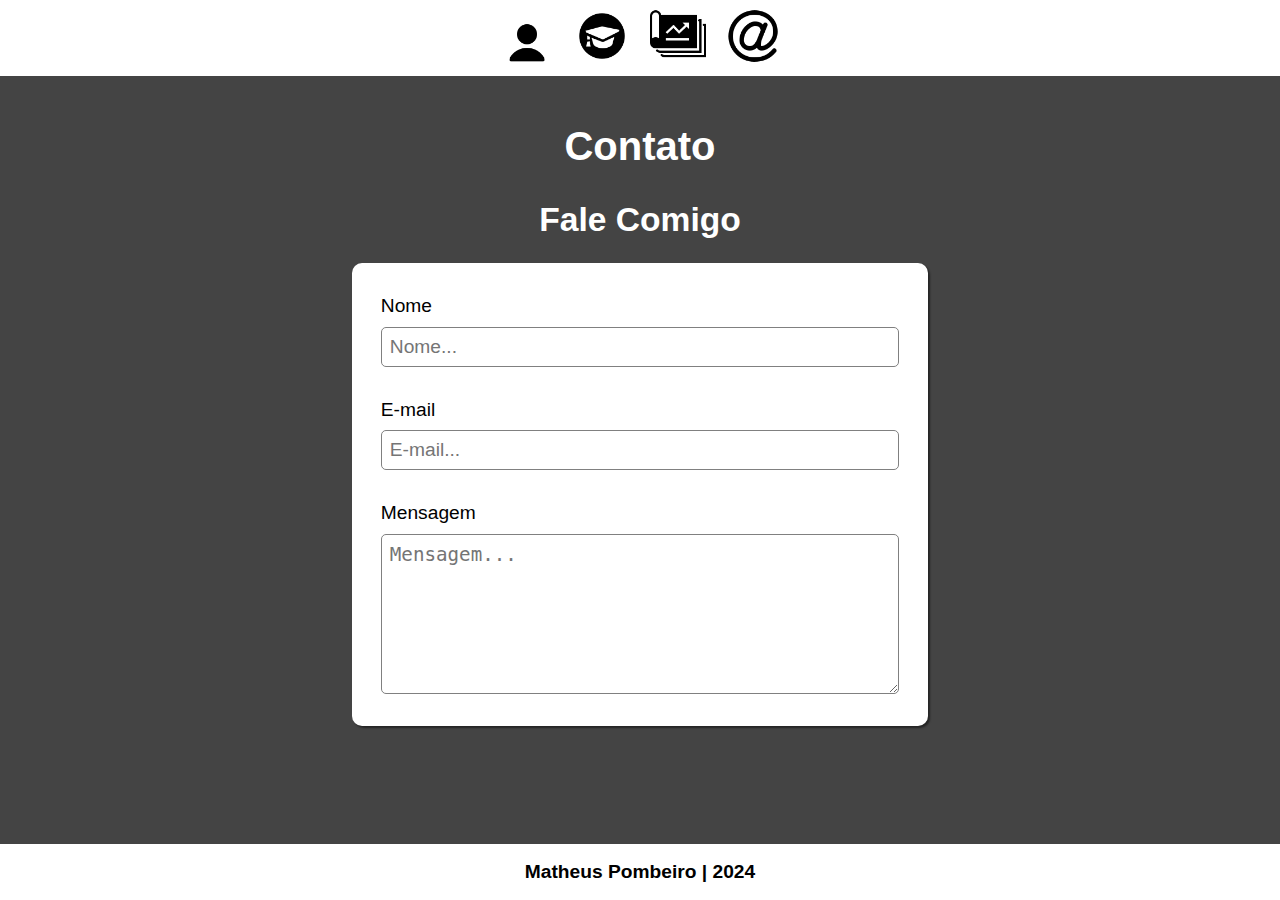
==== paginas/contato.html @ 7bd4d050 "feat: contato.html" ====
<!DOCTYPE html>
<html lang="pt-br">
<head>
    <meta charset="UTF-8">
    <meta name="viewport" content="width=device-width, initial-scale=1.0">
    <title>Matheus Pombeiro | Contato</title>
    <link rel="shortcut icon" href="../assets/favicon.png" type="image/x-icon">
    <link rel="stylesheet" href="../estilos/style.css">
</head>
<body>
    <!-- Header -->
    <header>
        <nav>
            <a href="../index.html">
                <img src="../assets/person.png" alt="Sobre Mim" title="Sobre Mim">
            </a>
            <a href="./educacao.html">
                <img src="../assets/education.png" alt="Educação" title="Educação">
            </a>
            <a href="./projetos.html">
                <img src="../assets/projects.png" alt="Portfólio" title="Portfólio">
            </a>
            <a href="./contato.html">
                <img src="../assets/contact.png" alt="Contato" title="Contato">
            </a>
        </nav>
    </header>

    <!-- Main -->
    <main>
        <h1>Contato</h1>

        <section>
            <h2>Fale Comigo</h2>
            
           <form>
                <fieldset>
                    <label for="nome">Nome</label>
                    <input type="text" name="nome" id="nome" placeholder="Nome...">
                </fieldset>

                <fieldset>
                    <label for="email">E-mail</label>
                    <input type="text" name="email" id="email" placeholder="E-mail...">
                </fieldset>

                <fieldset>
                    <label for="mensagem">Mensagem</label>
                    <textarea name="mensagem" id="mensagem" placeholder="Mensagem..."></textarea>
                </fieldset>
           </form>
        </section>
    </main>
    
    <!-- Footer -->
    <footer class="contato-footer">
        <p><a href="https://www.linkedin.com/in/matheus-pombeiro/">Matheus Pombeiro</a> | 2024</p>
    </footer>
    
</body>
</html>
---- estilos/style.css ----
* {
    margin: 0;
    padding: 0;
}

body {
    min-height: 100vh;
    background-color: #444444;
    font-family: Arial, Helvetica, sans-serif;
    position: relative;
}

header, footer {
    background-color: white;
}

header nav {
    padding: .5rem 0;
    display: flex;
    justify-content: center;
    align-items: center;
    gap: 1.2rem;
}

header nav a img {
    height: 3.5rem;
}

main {
    width: 100%;
    margin: 3rem auto;
    display: flex;
    flex-direction: column;
    justify-content: center;
    align-items: center;
    gap: 2rem;
}

main h1 {
    color: white;
    font-size: 1.5rem;
    font-weight: 700;
    text-align: center;
}

main section {
    width: 85%;
    display: flex;
    flex-direction: column;
    justify-content: center;
    align-items: center;
    gap: 1.5rem;
}

main section h2 {
    color: white;
    font-size: 1.4rem;
    font-weight: 600;
}

main section p {
    color: white;
    font-size: 1.1rem;
    text-indent: 1.5rem;
    text-align: justify;
}

main section img {
    height: 20rem;
    border-radius: 50%;
}

.sobre-mim {
    display: flex;
    flex-direction: column;
    justify-content: center;
    align-items: center;
    gap: 1.5rem;  
}

main section ul {
    width: 90%;
    display: flex;
    flex-direction: column;
    gap: 1.2rem;
}

main section ul li {
    color: white;
    font-size: 1.1rem;
    text-align: justify;
}

.projetos-section {
    width: 100%;
}

.projetos-container {
    display: flex;
    flex-direction: column;
    justify-content: space-evenly;
    align-items: center;
    gap: 2rem;
}

.projetos-container a {
    color: black;
    text-decoration: none;
}

.projetos {
    width: 22rem;
    height: 16rem;
    background-color: white;
    box-shadow: 2px 2px 2px rgba(0, 0, 0, 0.465);
    border-radius: 6px;
    transition: all ease-in-out .3s;
}

.projetos:hover {
    transform: scale(1.05);
}

.projetos img {
    width: 100%;
    height: 75%;
    border-radius: 6px 6px 0 0;
}

.projetos h3 {
    margin: 1rem 0;
    text-align: center;
}

section form {
    width: 100%;
    padding: 2rem 0;
    background-color: white;
    display: flex;
    flex-direction: column;
    justify-content: center;
    align-items: center;
    gap: 2rem;
    box-shadow: 2px 2px 2px rgba(0, 0, 0, 0.465);
    border-radius: 10px;
}

section form fieldset {
    width: 90%;
    display: flex;
    flex-direction: column;
    gap: .6rem;
    border: none;
}

section form fieldset label {
    width: 100%;
    font-size: 1.2rem;
}

section form fieldset input {
    width: 100%;
    height: 2.5rem;
    padding: .1rem .5rem;
    font-size: 1.2rem;
    border: 1px solid gray;
    border-radius: 5px;
    box-sizing: border-box;
    outline: none;
    transition: all ease-in-out .1s;
}

section form fieldset input:focus {
    border-color: rgba(32, 32, 255, 0.404);
}

section form fieldset textarea {
    width: 100%;
    height: 10rem;
    padding: .5rem .5rem;
    font-size: 1.2rem;
    border: 1px solid gray;
    border-radius: 5px;
    box-sizing: border-box;
    outline: none;
    transition: all ease-in-out .1s;
}

section form fieldset textarea:focus {
    border-color: rgba(32, 32, 255, 0.404);
}

footer {
    width: 100%;
    height: 3.5rem;
    display: flex;
    justify-content: center;
    align-items: center;
    position: absolute;
    bottom: -5rem;
}

footer p {
    font-size: 1.2rem;
    font-weight: 600;
}

footer p a {
    text-decoration: none;
    color: black;
}

footer p a:hover {
    text-decoration: underline;
}

.contato-footer {
    bottom: 0;
}

@media screen and (min-width: 768px) {
    
    main {
        width: 80%;
    }

    footer {
        bottom: -5rem;
    }

    .projetos-container {
        flex-direction: row;
        flex-wrap: wrap;
    }

}

@media screen and (min-width: 800px) {
    
    footer {
        bottom: 0;
    }

}


@media screen and (min-width: 1280px) {

    main {
        width: 100%;
    }

    main h1 {
        font-size: 2.5rem;
    }

    main section {
        width: 45%;   
    }

    main section h2 {
        font-size: 2.1rem;
    }
    
    main section p {
        font-size: 1.3rem;
        text-indent: 2.3rem;
    }

    .sobre-mim {
        width: 90%;
        display: flex;
        flex-direction: row;
        justify-content: center;
        align-items: center;
        gap: 3rem;
    }

    main section ul {
        width: 70%;
        gap: 1.2rem;
    }
    
    main section ul li {
        font-size: 1.4rem;
    }

    footer {
        bottom: -4rem;
    }

    .projetos-footer {
        bottom: 0;
    }

}
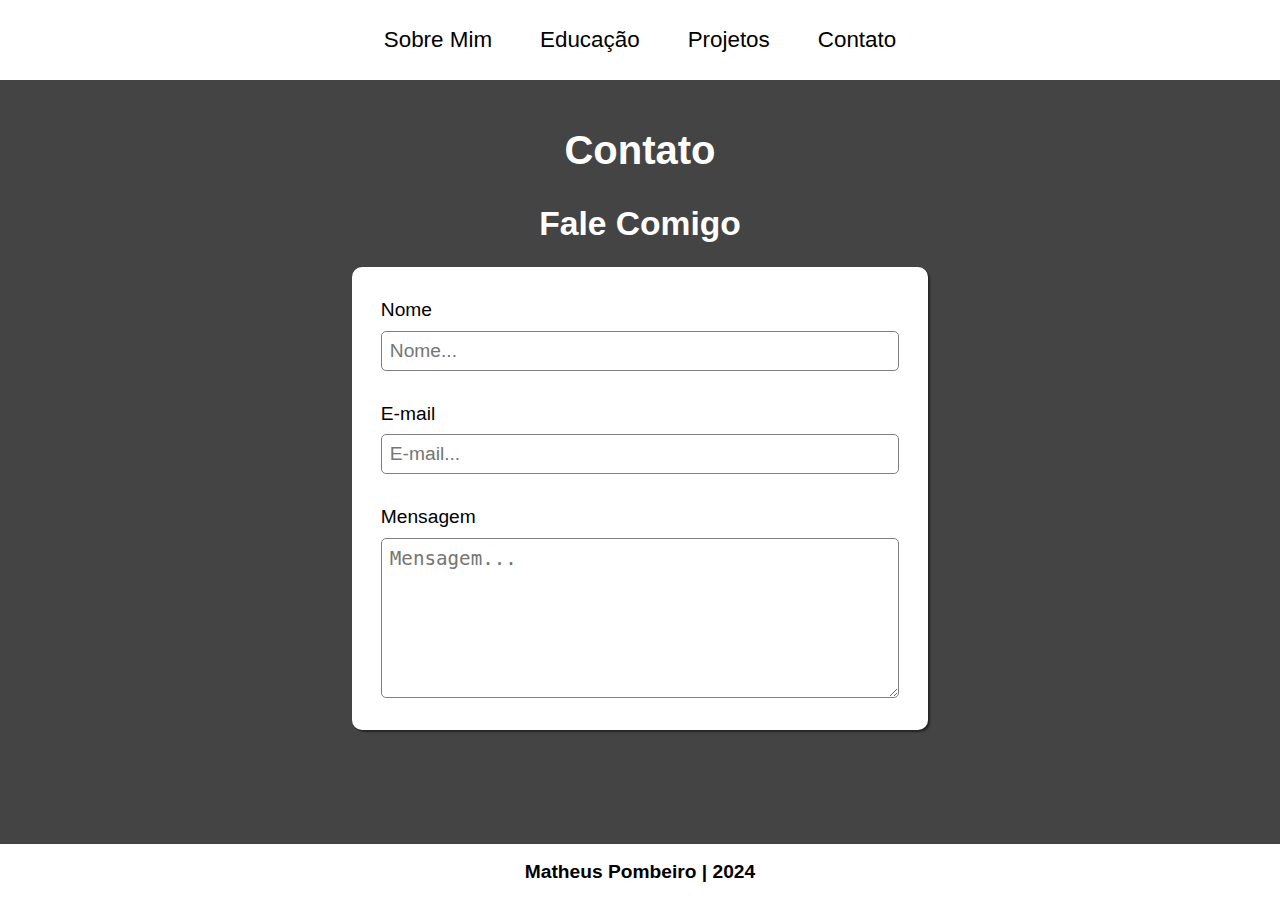
==== commit 3326a56a: "feat: responsive and mobile first hamburguer menu" ====
--- a/paginas/contato.html
+++ b/paginas/contato.html
@@ -10,19 +10,15 @@
 <body>
     <!-- Header -->
     <header>
-        <nav>
-            <a href="../index.html">
-                <img src="../assets/person.png" alt="Sobre Mim" title="Sobre Mim">
-            </a>
-            <a href="./educacao.html">
-                <img src="../assets/education.png" alt="Educação" title="Educação">
-            </a>
-            <a href="./projetos.html">
-                <img src="../assets/projects.png" alt="Portfólio" title="Portfólio">
-            </a>
-            <a href="./contato.html">
-                <img src="../assets/contact.png" alt="Contato" title="Contato">
-            </a>
+        <button data-menu-btn>
+            <img src="../assets/menu.png" alt="Menu" title="Menu">
+        </button>
+
+        <nav data-nav-mobile>
+            <a href="../index.html">Sobre Mim</a>
+            <a href="./educacao.html">Educação</a>
+            <a href="./projetos.html">Projetos</a>
+            <a href="./contato.html">Contato</a>
         </nav>
     </header>
 
@@ -57,5 +53,7 @@
         <p><a href="https://www.linkedin.com/in/matheus-pombeiro/">Matheus Pombeiro</a> | 2024</p>
     </footer>
     
+    <!-- JavaScritp -->
+    <script type="module" src="../scripts/main.js"></script>
 </body>
 </html>--- a/estilos/style.css
+++ b/estilos/style.css
@@ -1,3 +1,5 @@
+/* Estilizações Gerais */
+
 * {
     margin: 0;
     padding: 0;
@@ -10,21 +12,48 @@
     position: relative;
 }
 
-header, footer {
-    background-color: white;
+/* Header */
+
+header {
+    padding: .5rem .3rem;
+    background-color: white;
+    box-sizing: border-box;
+}
+
+header button {
+    margin-left: auto;
+    display: block;
+    background-color: transparent;
+    border: none;
+}
+
+header button img {
+    height: 3rem;
 }
 
 header nav {
+    width: 100%;
     padding: .5rem 0;
-    display: flex;
+    background-color: white;
+    display: none;
+    flex-direction: column;
     justify-content: center;
     align-items: center;
     gap: 1.2rem;
-}
-
-header nav a img {
-    height: 3.5rem;
-}
+    z-index: 2;
+    position: absolute;
+    left: 0;
+}
+
+header nav a {
+    color: black;
+    text-decoration: none;
+    font-size: 1.4rem;
+    font-weight: 500;
+    border-bottom: 1px solid gray;
+}
+
+/* Main */
 
 main {
     width: 100%;
@@ -190,9 +219,12 @@
     border-color: rgba(32, 32, 255, 0.404);
 }
 
+/* Footer */
+
 footer {
     width: 100%;
     height: 3.5rem;
+    background-color: white;
     display: flex;
     justify-content: center;
     align-items: center;
@@ -217,6 +249,8 @@
 .contato-footer {
     bottom: 0;
 }
+
+/* Media Queries */
 
 @media screen and (min-width: 768px) {
     
@@ -245,6 +279,31 @@
 
 
 @media screen and (min-width: 1280px) {
+
+    header {
+        height: 5rem;
+        display: flex;
+        justify-content: center;
+        align-items: center;
+    }
+
+    header button {
+        display: none;
+    }
+
+    header nav {
+        display: flex;
+        flex-direction: row;
+        gap: 3rem;
+    }
+
+    header nav a {
+        border-color: white;
+    }
+
+    header nav a:hover {
+        border-color: gray;
+    }
 
     main {
         width: 100%;
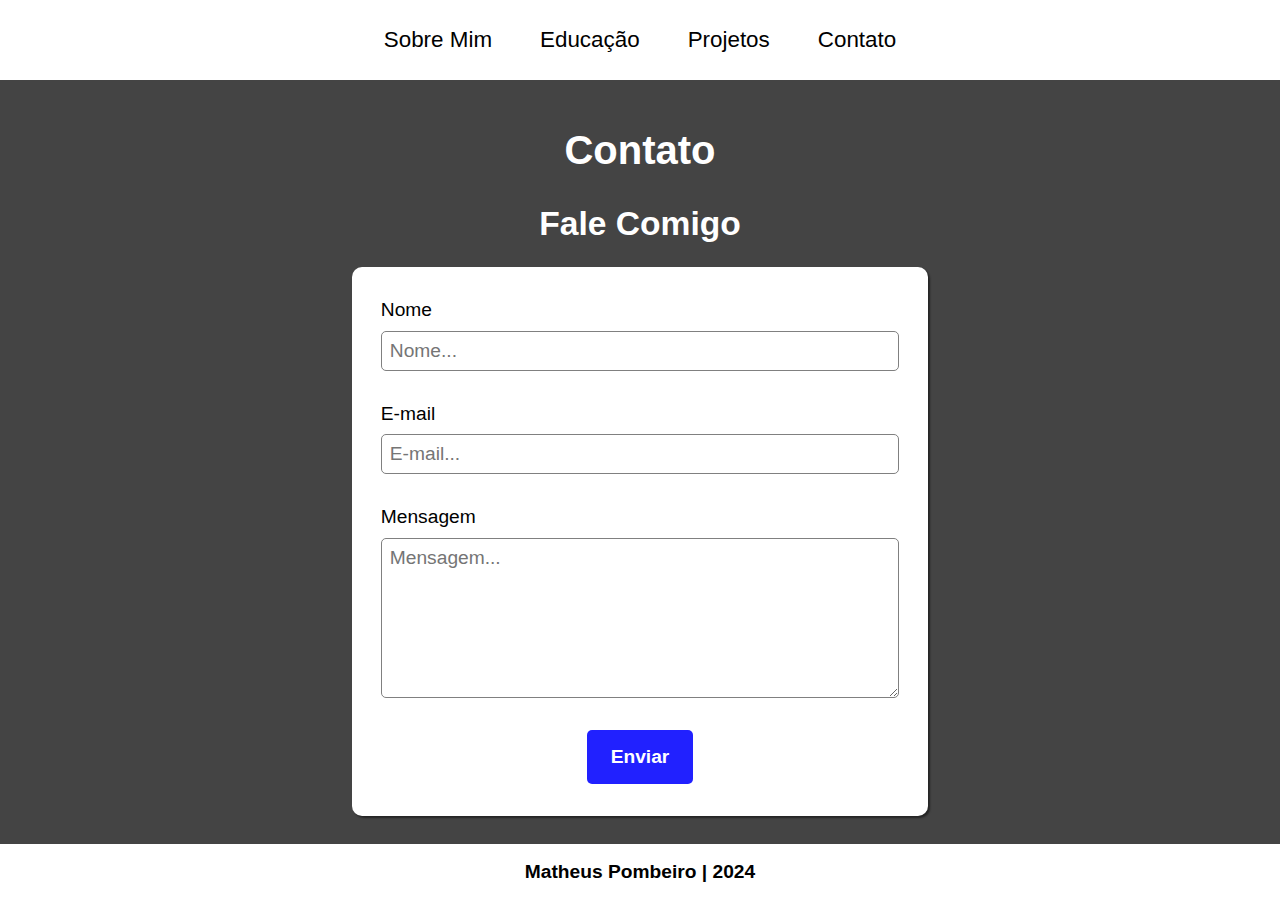
==== commit d0766af6: "feat: submit button in the form" ====
--- a/paginas/contato.html
+++ b/paginas/contato.html
@@ -32,18 +32,20 @@
            <form>
                 <fieldset>
                     <label for="nome">Nome</label>
-                    <input type="text" name="nome" id="nome" placeholder="Nome...">
+                    <input type="text" name="nome" id="nome" placeholder="Nome..." required>
                 </fieldset>
 
                 <fieldset>
                     <label for="email">E-mail</label>
-                    <input type="text" name="email" id="email" placeholder="E-mail...">
+                    <input type="text" name="email" id="email" placeholder="E-mail..." required>
                 </fieldset>
 
                 <fieldset>
                     <label for="mensagem">Mensagem</label>
-                    <textarea name="mensagem" id="mensagem" placeholder="Mensagem..."></textarea>
+                    <textarea name="mensagem" id="mensagem" placeholder="Mensagem..." required></textarea>
                 </fieldset>
+
+                <button type="submit">Enviar</button>
            </form>
         </section>
     </main>
--- a/estilos/style.css
+++ b/estilos/style.css
@@ -217,6 +217,29 @@
 
 section form fieldset textarea:focus {
     border-color: rgba(32, 32, 255, 0.404);
+}
+
+section form fieldset textarea::placeholder {
+    font-family: Arial, Helvetica, sans-serif;
+}
+
+section form button {
+    padding: 1rem 1.5rem;
+    background-color: rgb(33, 33, 255);
+    color: white;
+    font-weight: 600;
+    font-size: 1.2rem;
+    border: none;
+    border-radius: 5px;
+    cursor: pointer;
+}
+
+section form button:hover {
+    background-color: rgb(33, 33, 224);
+}
+
+section form button:active {
+    background-color: rgb(63, 63, 255);
 }
 
 /* Footer */
